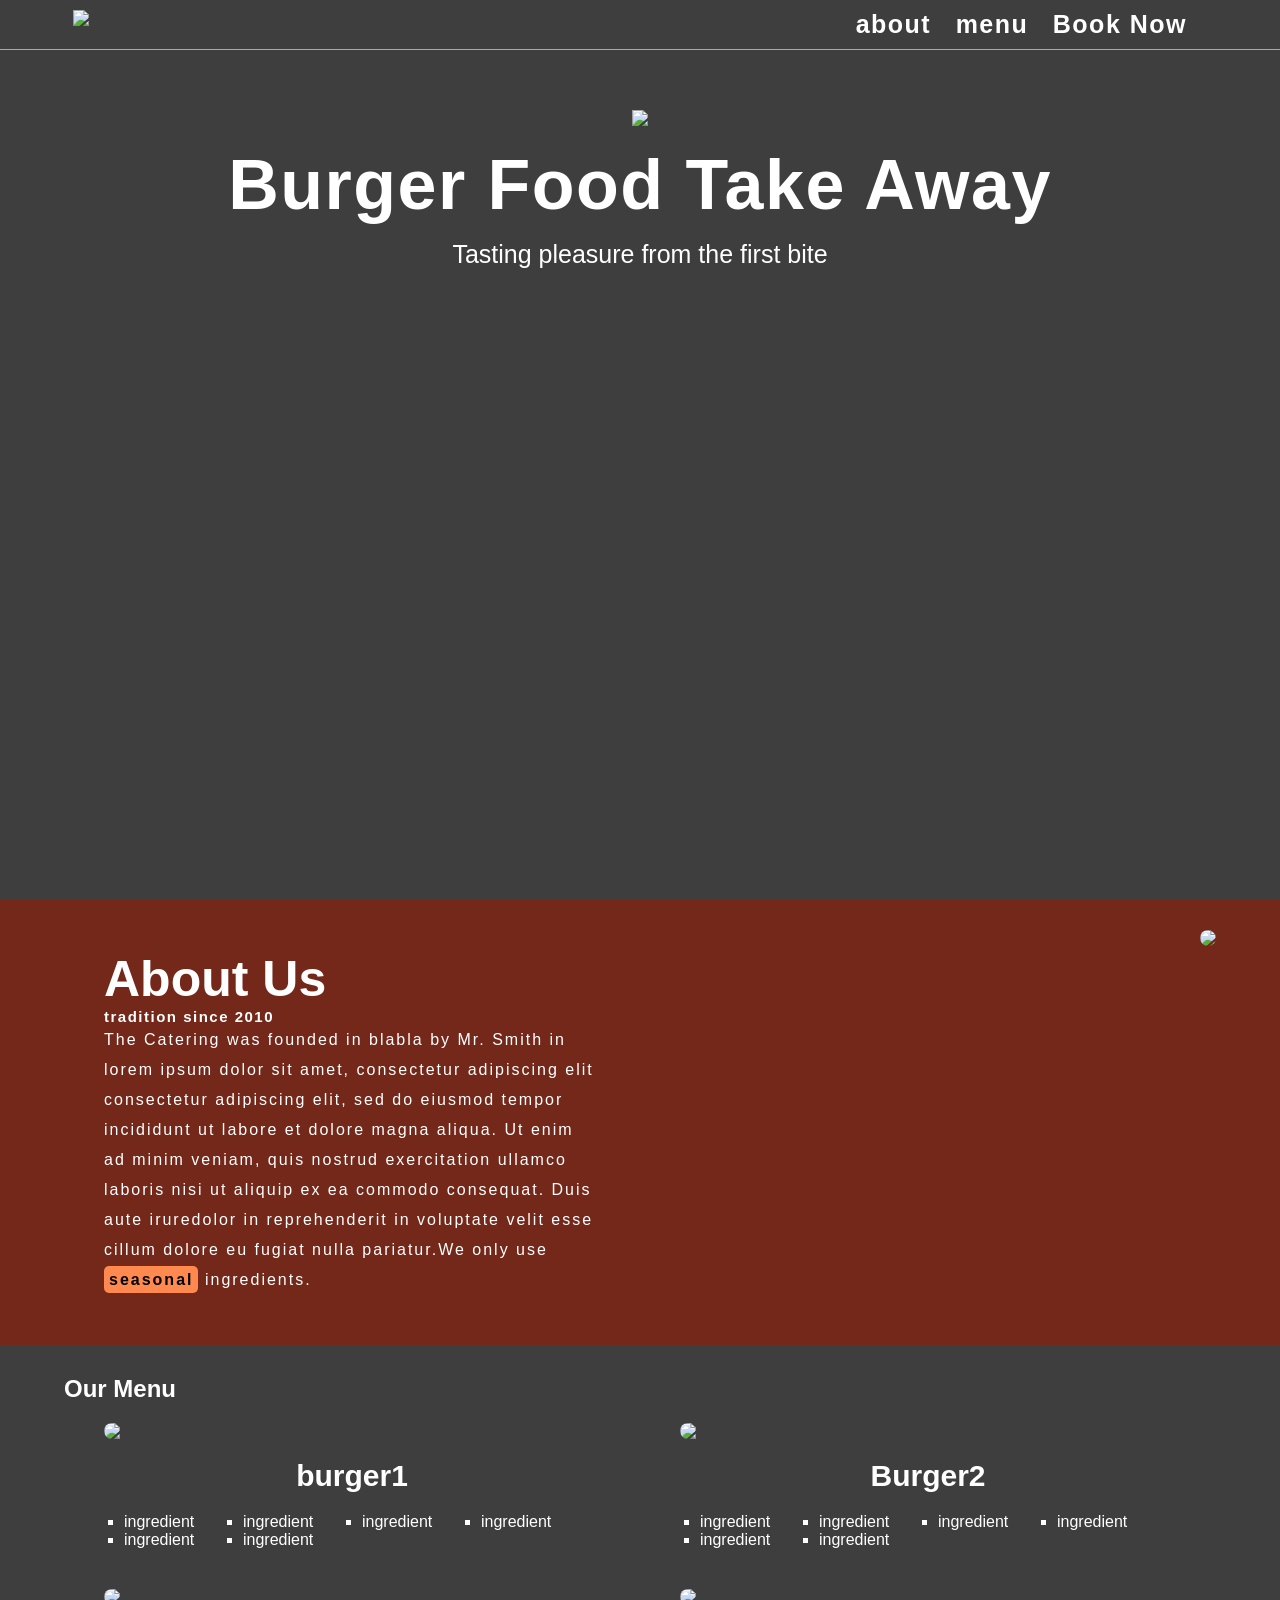
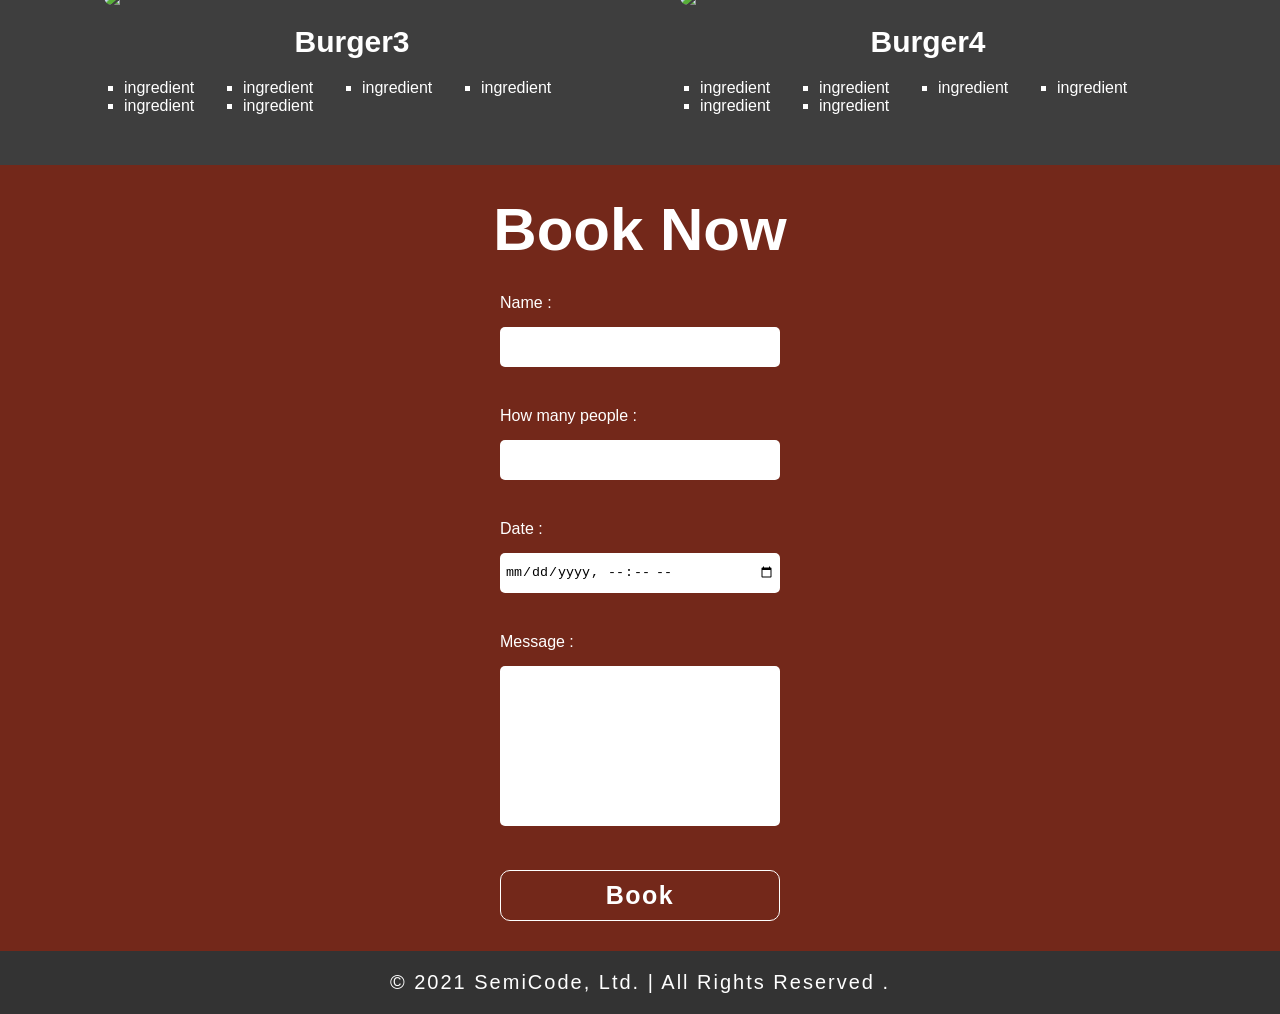
==== index.html @ 198485ba "Rename exercise3_burger.html to index.html" ====
<!DOCTYPE html >
<html lang="en">
    <head>
        <meta charset="utf-8">
        <meta name="description" content="burger " >
        <meta name="keywords" content="burger, fastFood ">
        <meta name="viewport" content="width=device-width ,initial-scale=1.0">
        <meta name="author" content="zeina tariq">
        <link rel="stylesheet" href="exercise3_burger.css">
        <title>burger</title>
        <link rel="shortcut icon" href="./../images_ex3burger/burger_logo-a11d39a9.png"
        type="image/x-icon">

    </head>


    <body>
        <header>
            <nav>
                <div class="container">
            
            
                    <div class="part1 float-left">
                        <img src="./../images_ex3burger/burger_logo-a11d39a9.png">
                    </div>
            
                    <div class="part2 float-right">
                        <ul>
                            <li>
                                <a href="#About">about</a>
            
                            </li>
                            <li>
                                <a href=#menu>menu </a>
                            </li>
                            <li class="last"><a href="#book">Book Now</a></li>
            
            
            
            
            
            
                        </ul>
            
                    </div>
            
                    <div class="clearfix"></div>
            
            
                </div>
            
            </nav>
            
            <div class="container">
                <div class="content">
                    <img src="./../images_ex3burger/burger_header-1f9a4334.png">
                    <h1>Burger Food Take Away</h1>
                    <p>Tasting pleasure from the first bite</p>
                </div>
            </div>

        </header>

        <section id="About">
            <div class="container">
                <div class="part1 float-left">
                    <h2>About Us</h2>
                    <h4>tradition since 2010</h4>
                    <p>The Catering was founded in blabla by Mr. Smith in lorem ipsum dolor sit amet, consectetur adipiscing elit consectetur
                    adipiscing elit, sed do eiusmod tempor incididunt ut labore et dolore magna aliqua. Ut enim ad minim veniam, quis
                    nostrud exercitation ullamco laboris nisi ut aliquip ex ea commodo consequat. Duis aute iruredolor in reprehenderit in
                    voluptate velit esse cillum dolore eu fugiat nulla pariatur.We only use <span class="bg">seasonal</span> ingredients.</p>
                </div>

                <div class="part2 float-right">
                    <img src="./../images_ex3burger/about-fbd0de95.jpg">
                </div>
                <div class="clearfix"></div>
                
            </div>

        </section>

        <section id="Menu">
            <div class="container">
                <h2>Our Menu</h2>
                <div class="menu">
                    <div class="burger float-left">
                        <img src="./../images_ex3burger/burger_01-57fe184c.jpg">
                        <h3>burger1</h3>
                        <ul>
                            <li class="float-left">ingredient</li>
                            <li class="float-left">ingredient</li>
                            <li class="float-left">ingredient</li>
                            <li class="float-left">ingredient</li>
                            <li class="float-left">ingredient</li>
                            <li class="float-left">ingredient</li>
                        </ul>
                        <div class="clearfix"></div>
                    </div>
                    <div class="burger float-left">
                        <img src="./../images_ex3burger/burger_02-58d27c67.jpg">
                        <h3>Burger2</h3>
                        <ul>
                            <li class="float-left">ingredient</li>
                            <li class="float-left">ingredient</li>
                            <li class="float-left">ingredient</li>
                            <li class="float-left">ingredient</li>
                            <li class="float-left">ingredient</li>
                            <li class="float-left">ingredient</li>
                
                        </ul>
                        <div class="clearfix"></div>
                    </div>
                    

                    <div class="burger float-left">
                        <img src="./../images_ex3burger/burger_03-967668e6.jpg">
                        <h3>Burger3</h3>
                        <ul><li class="float-left">ingredient</li>
                            <li class="float-left">ingredient</li>
                            <li class="float-left">ingredient</li>
                            <li class="float-left">ingredient</li>
                            <li class="float-left">ingredient</li>
                            <li class="float-left">ingredient</li>
                        </ul>
                        <div class="clearfix"></div>
                    </div>
                    <div class="burger float-left">
                        <img src="./../images_ex3burger/burger_04-4938fb6a.jpg">
                        <h3>Burger4</h3>
                        <ul>
                            <li class="float-left">ingredient</li>
                            <li class="float-left">ingredient</li>
                            <li class="float-left">ingredient</li>
                            <li class="float-left">ingredient</li>
                            <li class="float-left">ingredient</li>
                            <li class="float-left">ingredient</li>
                        </ul>
                        <div class="clearfix"></div>
                    </div>

                </div>
            </div>
        </section>

        <section id="Book">
            <div class="container">
                <h2>Book Now</h2>
                <form>
                    <div class="input">
                        <label for="Name">Name :</label>
                        <input type="text" name="name" id="Name" autocomplete="off">
                    </div>

                    <div class="input"> 
                        <Label for="Count">How many people :</Label>
                        <input type="text" name="count" id="Count" autocomplete="off">
                    </div>

                    <div class="input">
                        <label for="Date">Date :</label>
                        <input type="datetime-local" name="date" id="Date">
                    </div>

                    <div class="input"> 
                        <label for="Message">Message :</label>
                        <textarea name="message" id="Message" cols="30" rows="10"></textarea>
                    </div>
                    <button>Book</button>
                </form>
            </div>
        </section>

        <footer>© 2021 SemiCode, Ltd. | All Rights Reserved .</footer>
        

    </body>
</html>
---- exercise3_burger.css ----
*{
    margin: 0;
    padding: 0;
}

body{
    font-family: Barlow Condensed, sans-serif;
}



nav{
    overflow: auto;
    padding:10px;
    background-color: #3e3e3e;
    border-bottom: 1px solid #aaa;

}
header {
    background-color: #3e3e3e;
    height: 100vh;
}


.part1{
    float:left;
    
}

.float-left{float:left;}

.float-right{float:right;}


.part1 img{
    width:100%;
}


img {
    overflow-clip-margin: content-box;
    overflow: clip;
}

nav .part2 li {
    display: inline-block;
    margin-right: 20px;
    font-size: 25px;
    font-weight: bolder;
    letter-spacing: 1.5px;
}

nav .part2 li a {
    color: #fff;
    text-decoration: none;
}

.clearfix {
    clear: both;
}

header .content h1 {
    font-weight: 700;
    font-size: 70px;
    margin: 15px 0;
    letter-spacing: 1.5px;
}

header .content {
    text-align: center;
    color: #fff;
    padding-top: 60px;
}


header .content p {
    font-size: 25px;
    font-weight: 500;
}

#About{
    background-color: #73281a;
}

#About .part1 {
    width: 50%;
    padding: 20px 40px;
    box-sizing: border-box;
    color: #fff;
}

#About .part1 h4 {
        font-size: 15px;
        letter-spacing: 1.5px;}


 section { padding: 30px 0; }

#About .part1 h2{
        font-size: 50px;
    }

#About .part1 p {
    line-height: 30px;
    letter-spacing: 2px;
}

#About .part1 p span {
    background-color: #ff894f;
    padding: 5px;
    color: #000;
    font-weight: 700;
    border-radius: 5px;
}






#About .part2 img {
    width: 100%;
    border-radius: 20px;
}

div {
    display: block;
    unicode-bidi: isolate;
}
section {
        padding: 30px 0;
    }

#Menu {
    background-color: #3e3e3e;
    color: #fff;
}  

.container {
        width: 90%;
        margin: auto;
    }

#Menu .menu .burger {
    width: 50%;
    padding: 20px 40px;
    box-sizing: border-box;
}
#Menu .menu {
    overflow: auto;
}




#Menu .menu .burger img {
    width: 100%;
    display: block;
    margin: auto;
    border-radius: 30px;
}

#Menu .menu .burger h3 {
    text-align: center;
    margin: 20px 0;
    font-size: 30px;
}

h3 {
    display: block;
    font-size: 1.17em;
    margin-block-start: 1em;
    margin-block-end: 1em;
    margin-inline-start: 0px;
    margin-inline-end: 0px;
    font-weight: bold;
    unicode-bidi: isolate;
}


#Menu .menu .burger ul {
        list-style: square;
        padding-left: 20px;
        text-align: left;
}
    #Menu .menu .burger ul li {
        width: 25%;
    }

#Book {
    background-color: #73281a;
    color: #fff;
}

section {
        padding: 30px 0;
}

#Book h2 {
    text-align: center;
    font-size: 60px;
    margin-bottom: 30px;
}

#Book form {
        max-width: 280px;
        width: 90%;
        margin: auto;
    }

#Book form .input {
    box-sizing: border-box;
    margin-bottom: 40px;
}

#Book form .input label {
    display: block;
    margin-bottom: 15px;
}

#Book form .input input, #Book form .input textarea {
    width: 100%;
    border: none;
    padding: 5px;
    border-radius: 5px;
    box-sizing: border-box;
}

#Book form .input label {
    display: block;
    margin-bottom: 15px;
}

#Book form .input input, #Book form .input textarea {
    width: 100%;
    border: none;
    padding: 5px;
    border-radius: 5px;
    box-sizing: border-box;
}

#Book form .input input {
    height: 40px;
}

#Book form .input textarea {
    resize: none;
}

#Book form button {
    display: block;
    width: 100%;
    padding: 10px 20px;
    border: 1px solid #fff;
    border-radius: 10px;
    background-color: transparent;
    color: #fff;
    font-size: 25px;
    letter-spacing: 1.5px;
    font-weight: 700;
    cursor: pointer;
}


footer {
    background-color: #333;
    color: #fff;
    text-align: center;
    padding: 20px 0;
    font-size: 20px;
    letter-spacing: 2px;
}
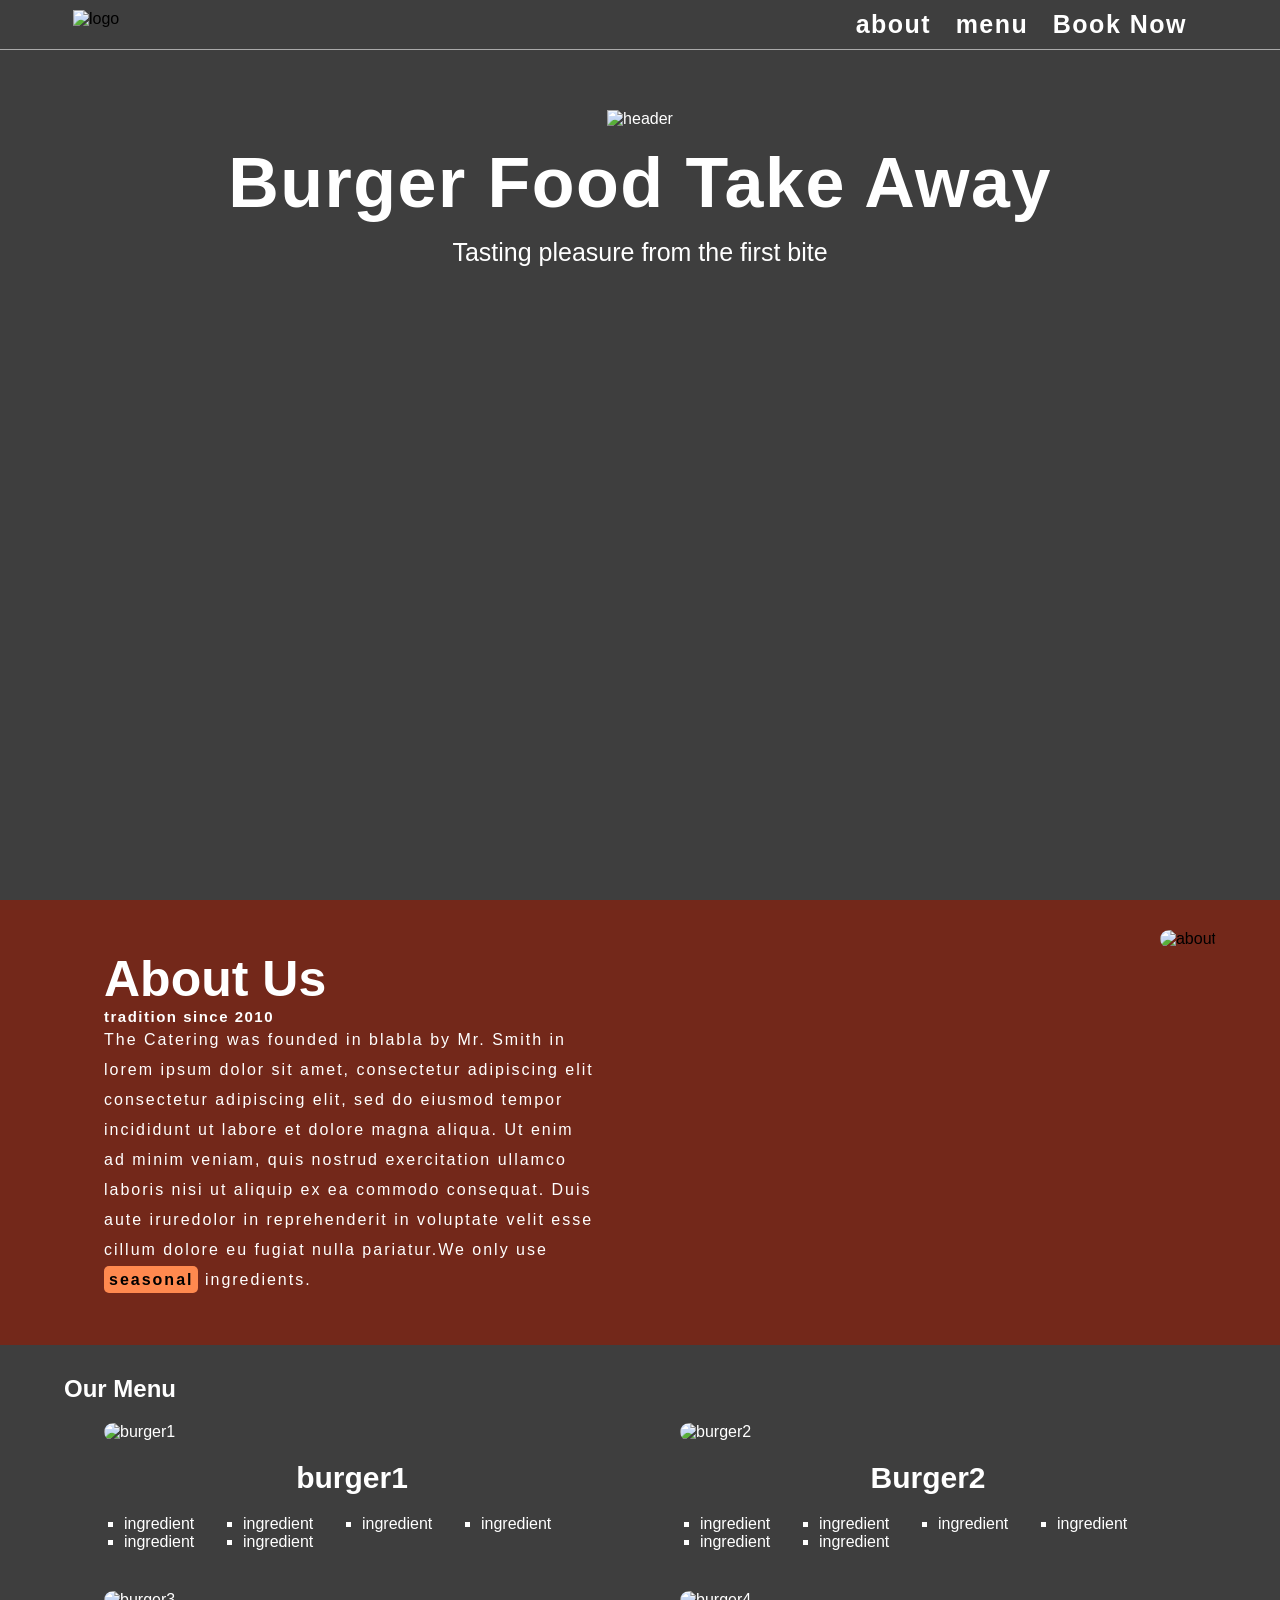
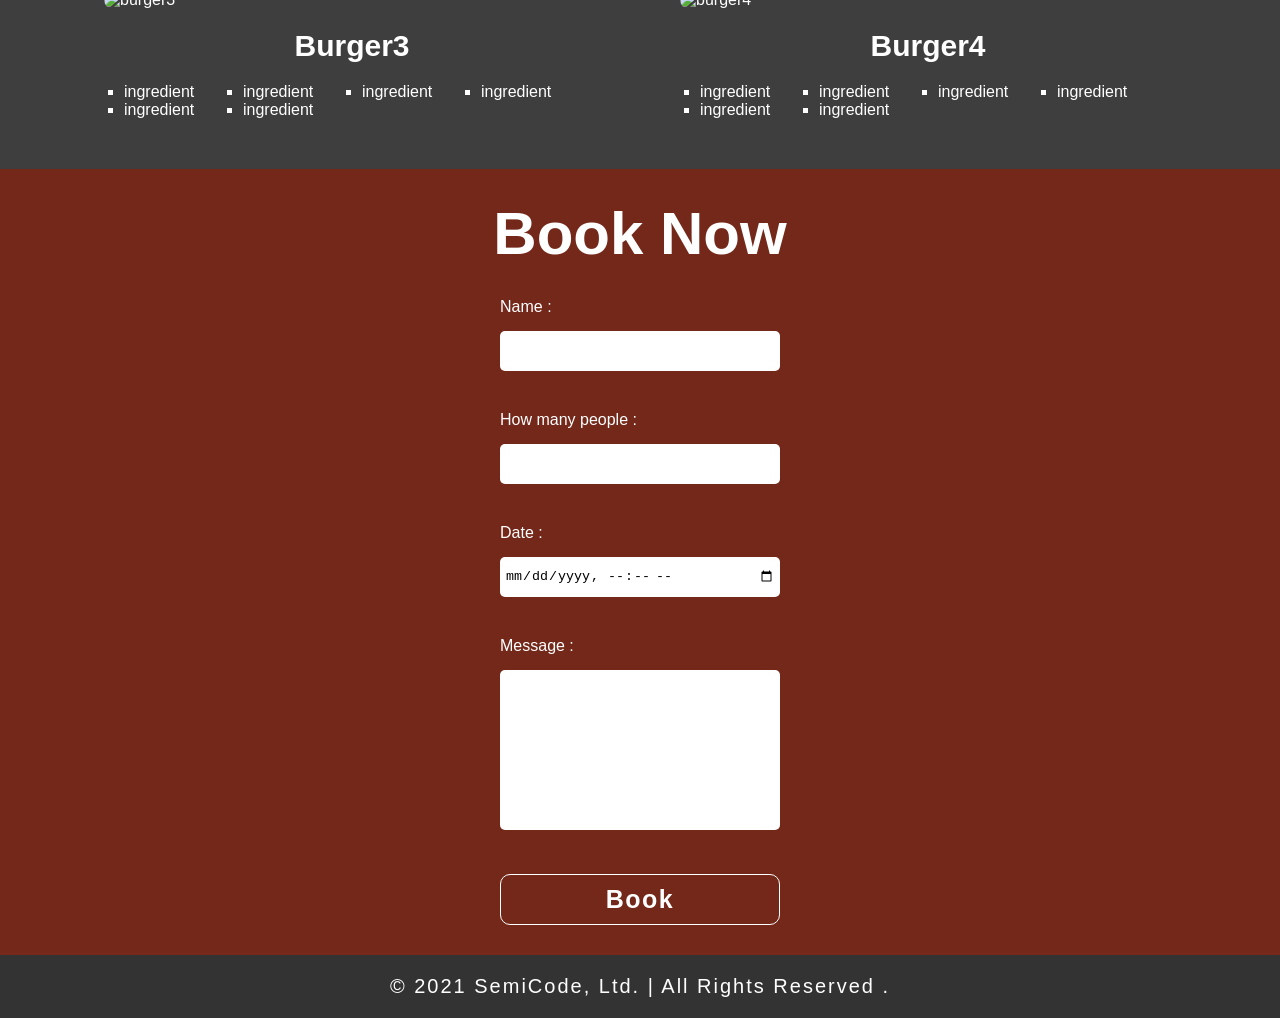
==== commit 019783c6: "Update index.html" ====
--- a/index.html
+++ b/index.html
@@ -8,7 +8,7 @@
         <meta name="author" content="zeina tariq">
         <link rel="stylesheet" href="exercise3_burger.css">
         <title>burger</title>
-        <link rel="shortcut icon" href="./../images_ex3burger/burger_logo-a11d39a9.png"
+        <link rel="shortcut icon" href="./images_ex3burger/burger_logo-a11d39a9.png"
         type="image/x-icon">
 
     </head>
@@ -21,7 +21,7 @@
             
             
                     <div class="part1 float-left">
-                        <img src="./../images_ex3burger/burger_logo-a11d39a9.png">
+                        <img src="./images_ex3burger/burger_logo-a11d39a9.png" alt="logo">
                     </div>
             
                     <div class="part2 float-right">
@@ -53,7 +53,7 @@
             
             <div class="container">
                 <div class="content">
-                    <img src="./../images_ex3burger/burger_header-1f9a4334.png">
+                    <img src="./images_ex3burger/burger_header-1f9a4334.png" alt="header">
                     <h1>Burger Food Take Away</h1>
                     <p>Tasting pleasure from the first bite</p>
                 </div>
@@ -73,7 +73,7 @@
                 </div>
 
                 <div class="part2 float-right">
-                    <img src="./../images_ex3burger/about-fbd0de95.jpg">
+                    <img src="./images_ex3burger/about-fbd0de95.jpg" alt="about">
                 </div>
                 <div class="clearfix"></div>
                 
@@ -86,7 +86,7 @@
                 <h2>Our Menu</h2>
                 <div class="menu">
                     <div class="burger float-left">
-                        <img src="./../images_ex3burger/burger_01-57fe184c.jpg">
+                        <img src="./images_ex3burger/burger_01-57fe184c.jpg" alt="burger1">
                         <h3>burger1</h3>
                         <ul>
                             <li class="float-left">ingredient</li>
@@ -99,7 +99,7 @@
                         <div class="clearfix"></div>
                     </div>
                     <div class="burger float-left">
-                        <img src="./../images_ex3burger/burger_02-58d27c67.jpg">
+                        <img src="./images_ex3burger/burger_02-58d27c67.jpg" alt="burger2">
                         <h3>Burger2</h3>
                         <ul>
                             <li class="float-left">ingredient</li>
@@ -115,7 +115,7 @@
                     
 
                     <div class="burger float-left">
-                        <img src="./../images_ex3burger/burger_03-967668e6.jpg">
+                        <img src="./images_ex3burger/burger_03-967668e6.jpg" alt="burger3">
                         <h3>Burger3</h3>
                         <ul><li class="float-left">ingredient</li>
                             <li class="float-left">ingredient</li>
@@ -127,7 +127,7 @@
                         <div class="clearfix"></div>
                     </div>
                     <div class="burger float-left">
-                        <img src="./../images_ex3burger/burger_04-4938fb6a.jpg">
+                        <img src="./images_ex3burger/burger_04-4938fb6a.jpg" alt="burger4">
                         <h3>Burger4</h3>
                         <ul>
                             <li class="float-left">ingredient</li>
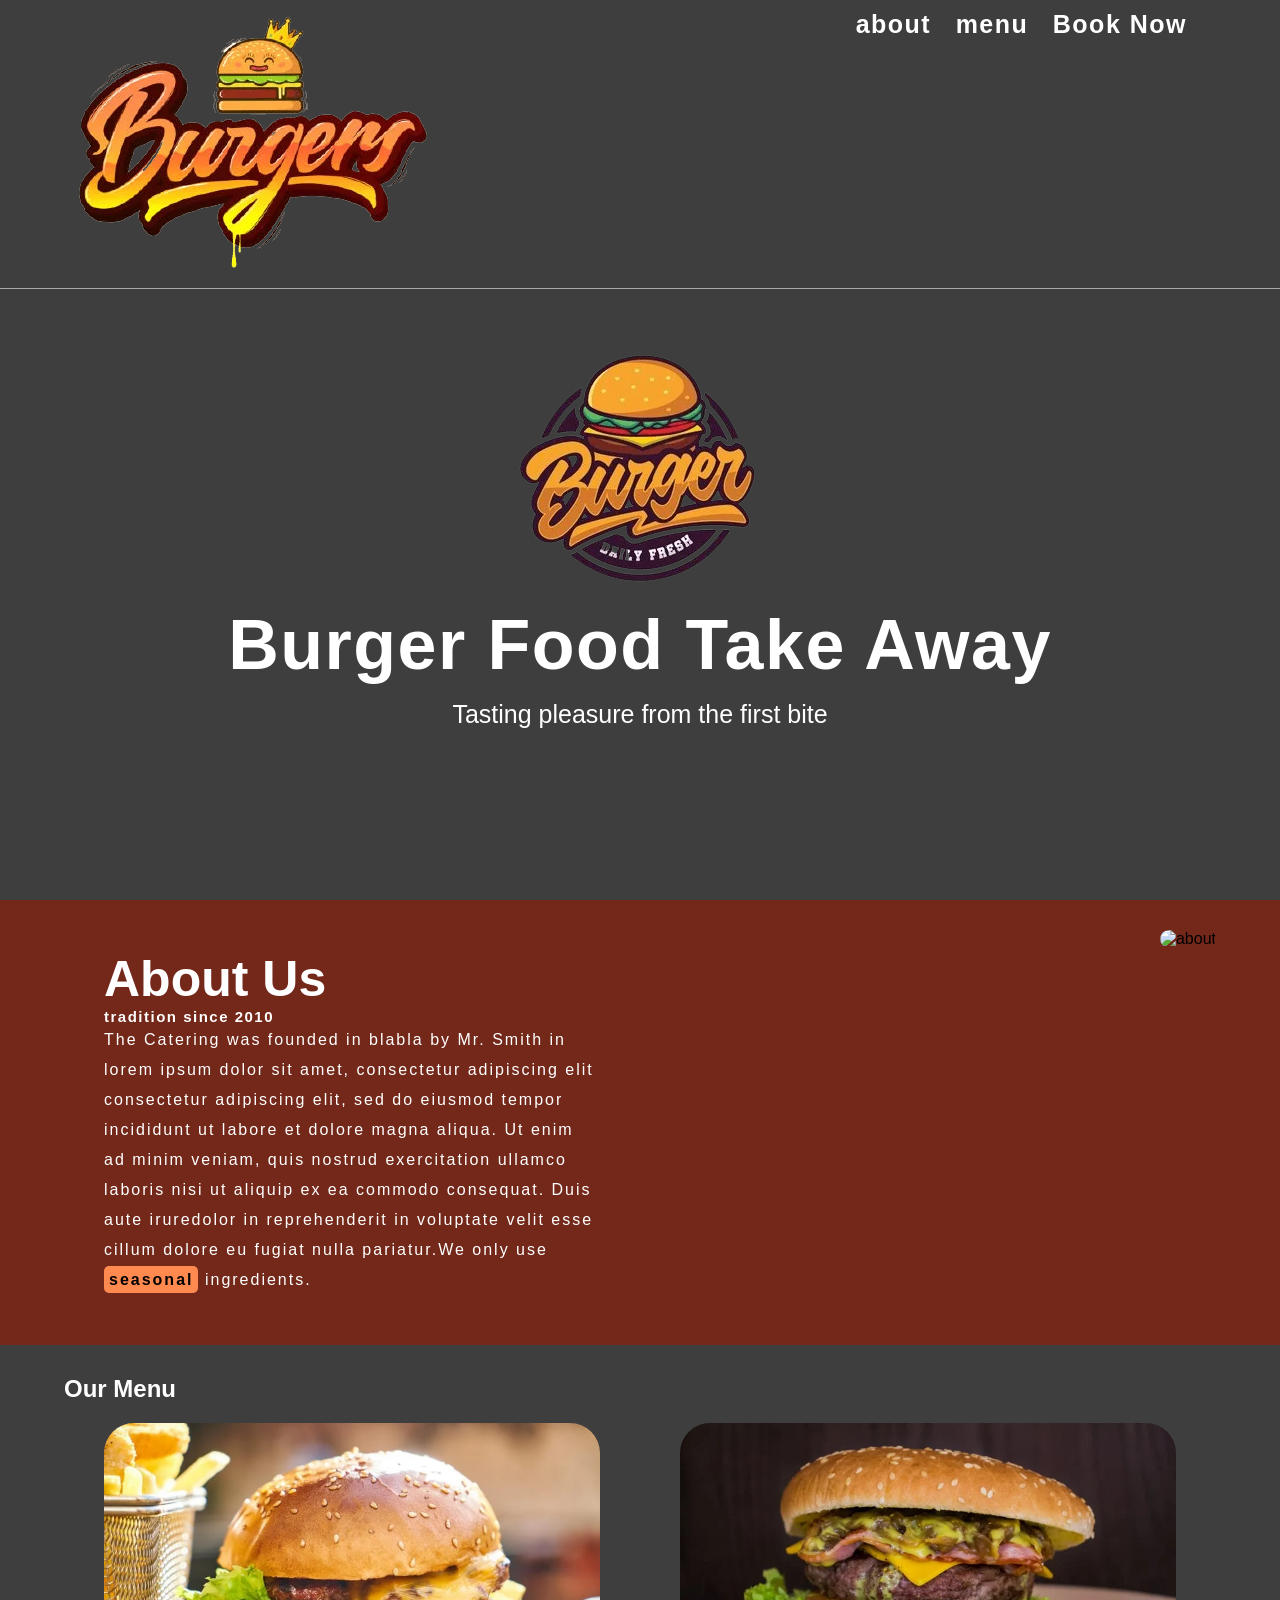
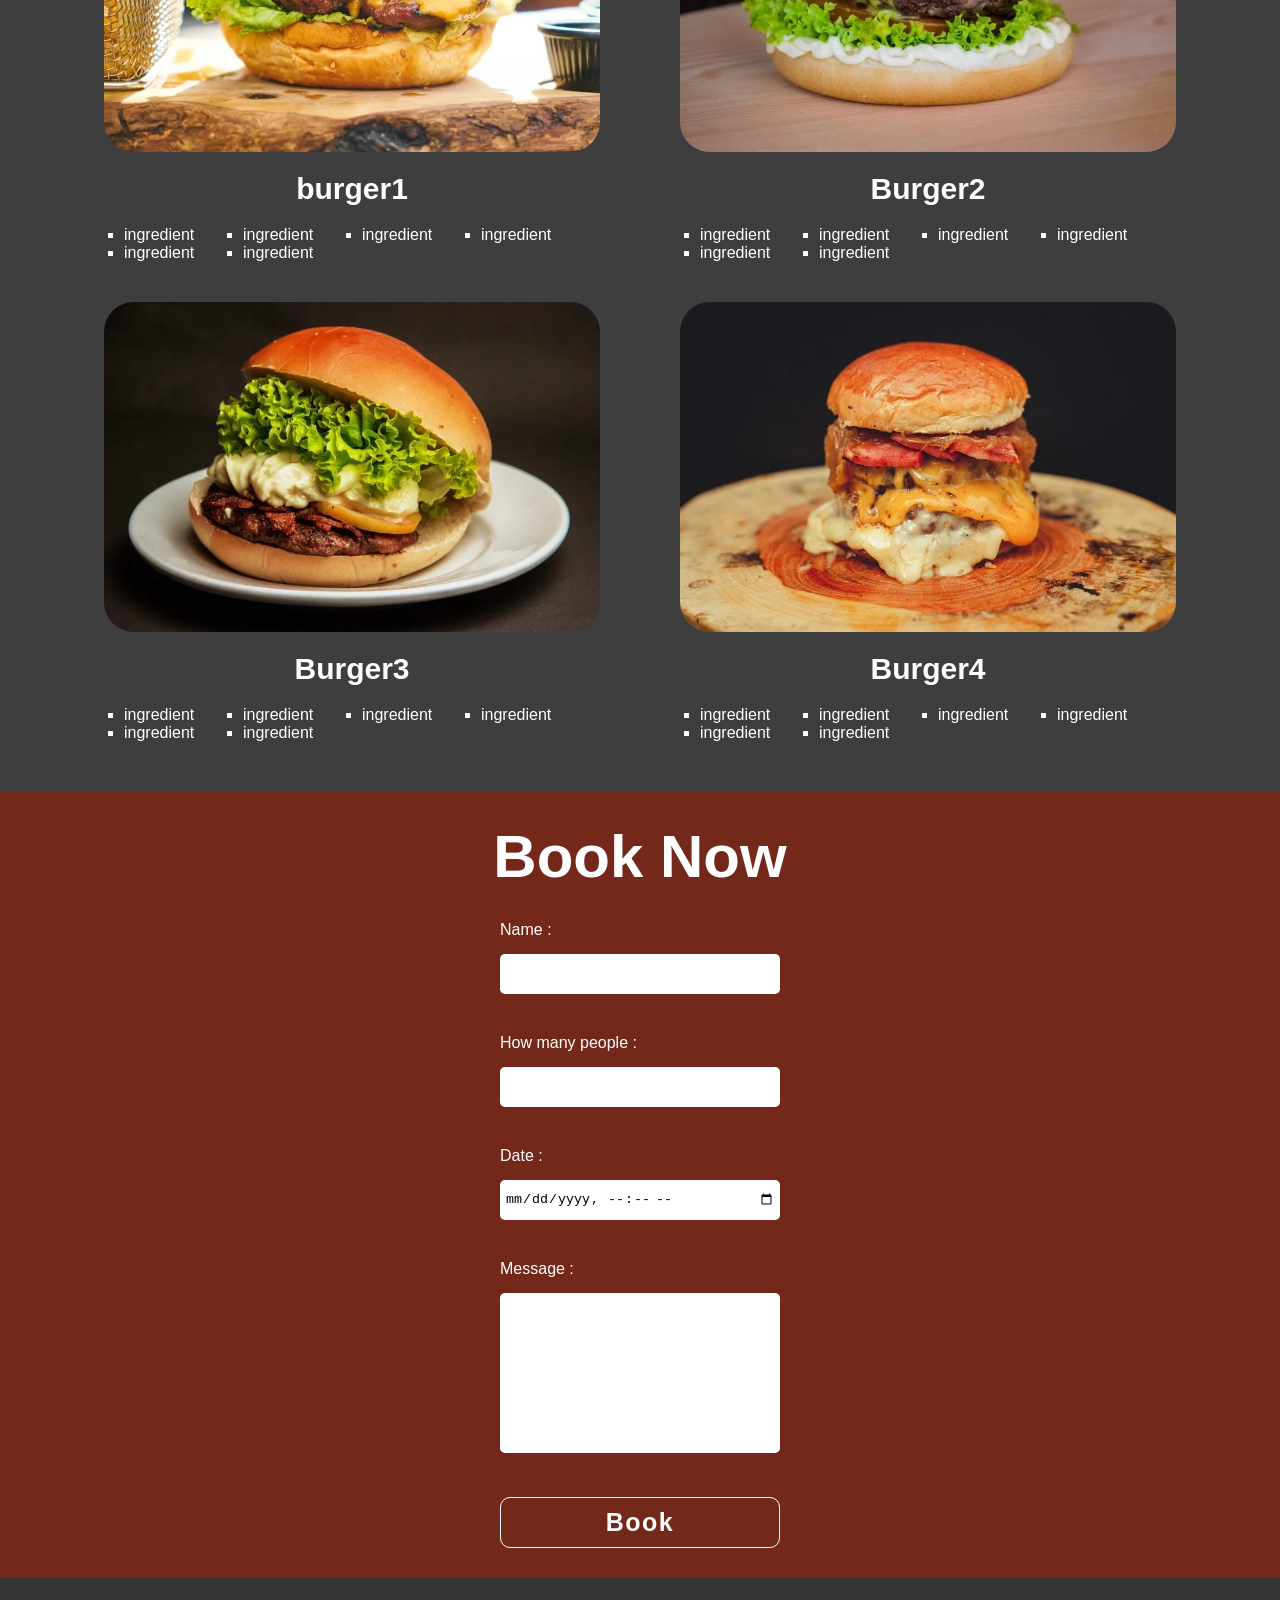
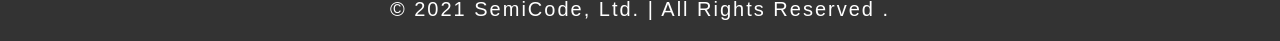
==== commit eb514d38: "Update index.html" ====
--- a/index.html
+++ b/index.html
@@ -8,7 +8,7 @@
         <meta name="author" content="zeina tariq">
         <link rel="stylesheet" href="exercise3_burger.css">
         <title>burger</title>
-        <link rel="shortcut icon" href="./images_ex3burger/burger_logo-a11d39a9.png"
+        <link rel="shortcut icon" href="burger_logo-a11d39a9.png"
         type="image/x-icon">
 
     </head>
@@ -21,7 +21,7 @@
             
             
                     <div class="part1 float-left">
-                        <img src="./images_ex3burger/burger_logo-a11d39a9.png" alt="logo">
+                        <img src="burger_logo-a11d39a9.png" alt="logo">
                     </div>
             
                     <div class="part2 float-right">
@@ -53,7 +53,7 @@
             
             <div class="container">
                 <div class="content">
-                    <img src="./images_ex3burger/burger_header-1f9a4334.png" alt="header">
+                    <img src="burger_header-1f9a4334.png" alt="header">
                     <h1>Burger Food Take Away</h1>
                     <p>Tasting pleasure from the first bite</p>
                 </div>
@@ -73,7 +73,7 @@
                 </div>
 
                 <div class="part2 float-right">
-                    <img src="./images_ex3burger/about-fbd0de95.jpg" alt="about">
+                    <img src="images_ex3burger/about-fbd0de95.jpg" alt="about">
                 </div>
                 <div class="clearfix"></div>
                 
@@ -86,7 +86,7 @@
                 <h2>Our Menu</h2>
                 <div class="menu">
                     <div class="burger float-left">
-                        <img src="./images_ex3burger/burger_01-57fe184c.jpg" alt="burger1">
+                        <img src="burger_01-57fe184c.jpg" alt="burger1">
                         <h3>burger1</h3>
                         <ul>
                             <li class="float-left">ingredient</li>
@@ -99,7 +99,7 @@
                         <div class="clearfix"></div>
                     </div>
                     <div class="burger float-left">
-                        <img src="./images_ex3burger/burger_02-58d27c67.jpg" alt="burger2">
+                        <img src="burger_02-58d27c67.jpg" alt="burger2">
                         <h3>Burger2</h3>
                         <ul>
                             <li class="float-left">ingredient</li>
@@ -115,7 +115,7 @@
                     
 
                     <div class="burger float-left">
-                        <img src="./images_ex3burger/burger_03-967668e6.jpg" alt="burger3">
+                        <img src="burger_03-967668e6.jpg" alt="burger3">
                         <h3>Burger3</h3>
                         <ul><li class="float-left">ingredient</li>
                             <li class="float-left">ingredient</li>
@@ -127,7 +127,7 @@
                         <div class="clearfix"></div>
                     </div>
                     <div class="burger float-left">
-                        <img src="./images_ex3burger/burger_04-4938fb6a.jpg" alt="burger4">
+                        <img src="burger_04-4938fb6a.jpg" alt="burger4">
                         <h3>Burger4</h3>
                         <ul>
                             <li class="float-left">ingredient</li>
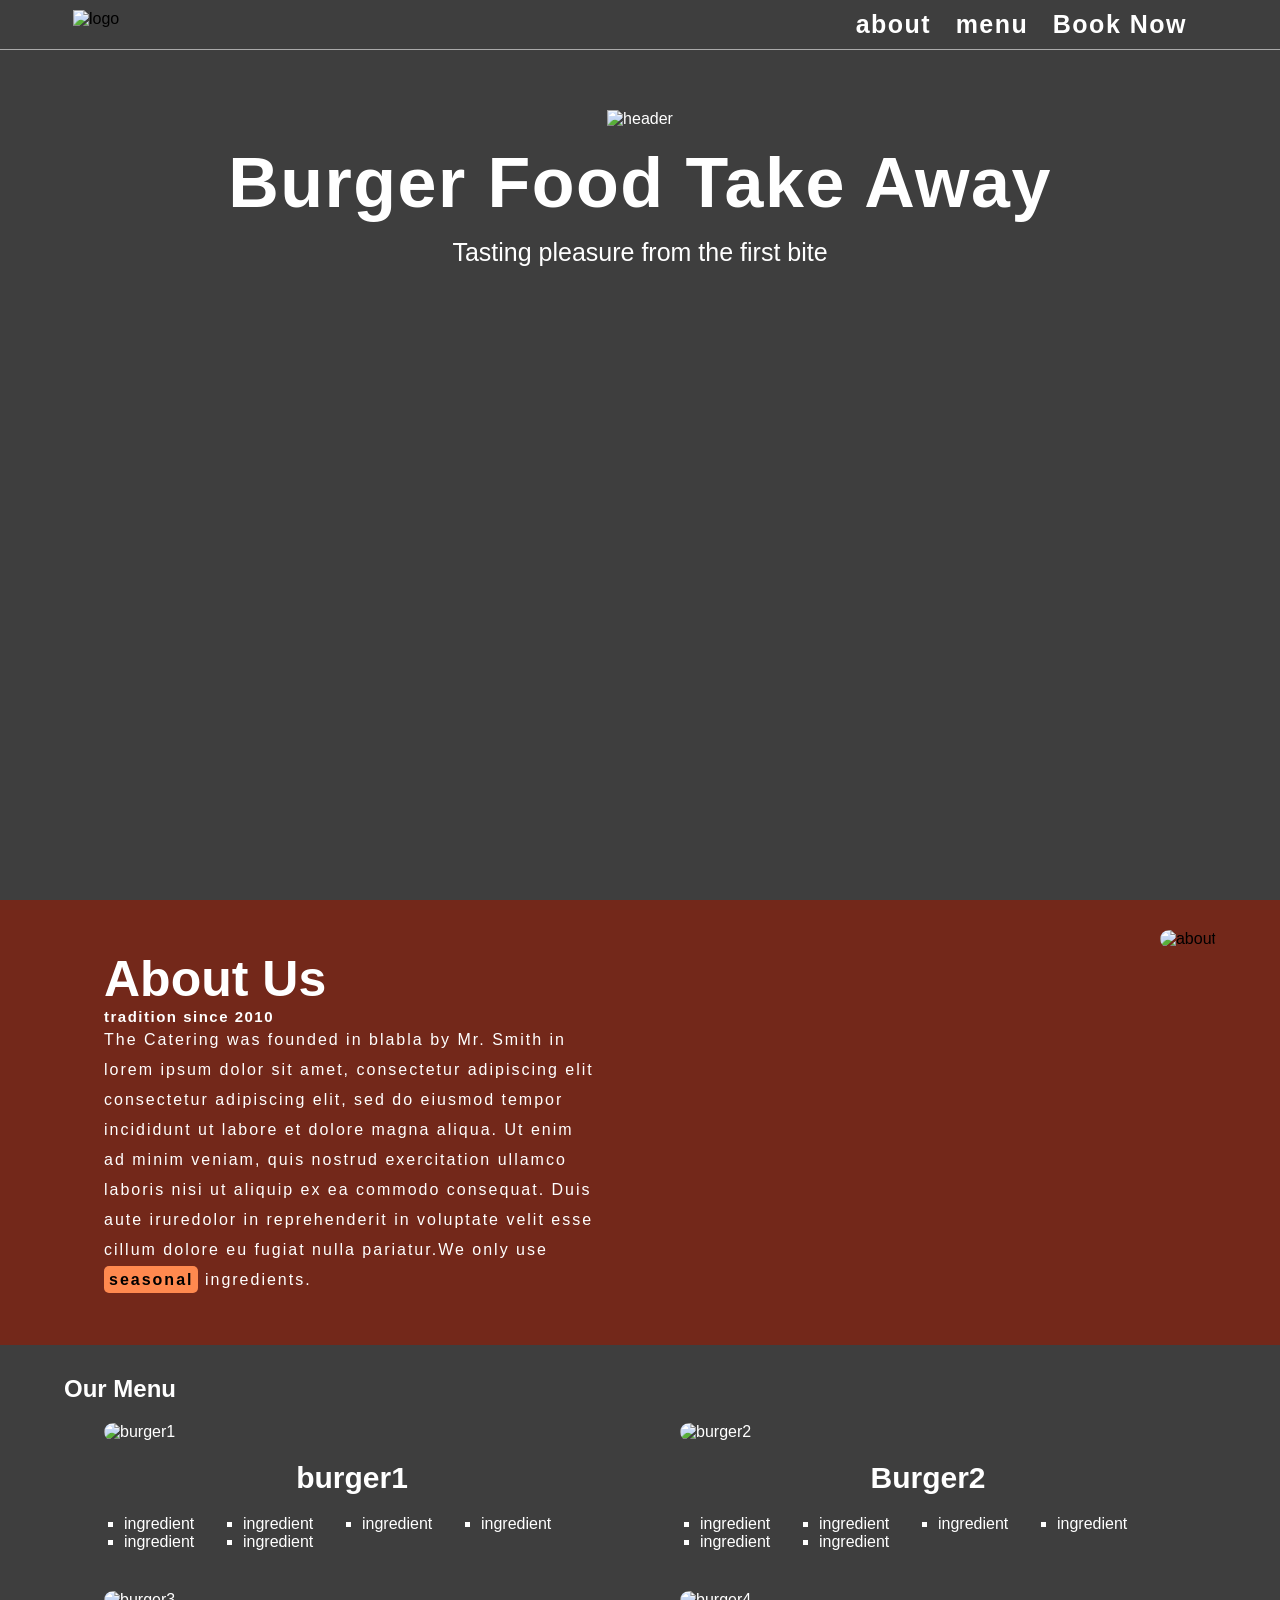
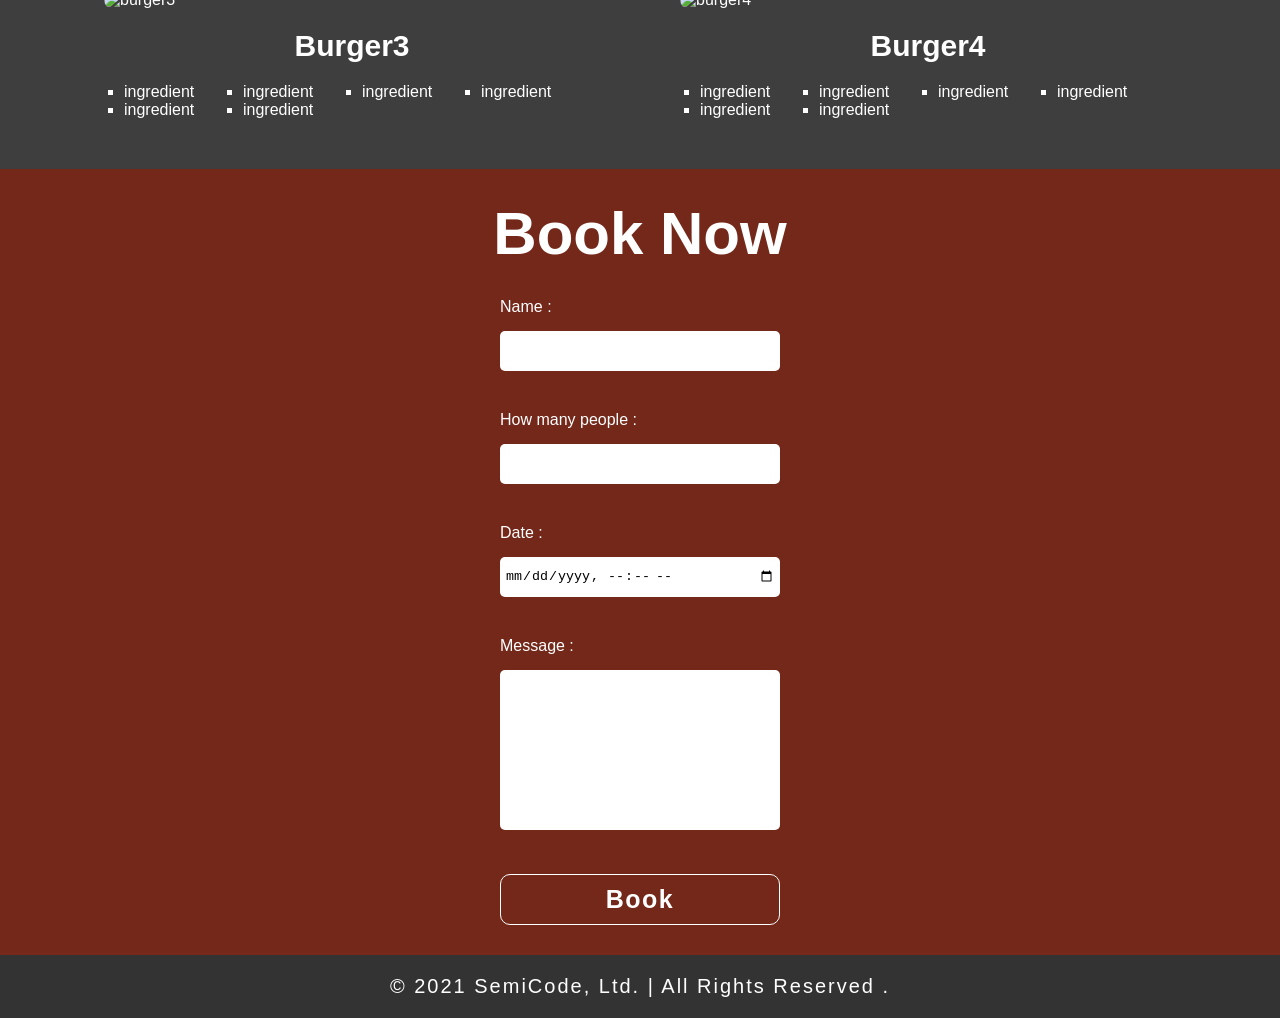
==== commit 9fa997d9: "Update index.html" ====
--- a/index.html
+++ b/index.html
@@ -8,7 +8,7 @@
         <meta name="author" content="zeina tariq">
         <link rel="stylesheet" href="exercise3_burger.css">
         <title>burger</title>
-        <link rel="shortcut icon" href="burger_logo-a11d39a9.png"
+        <link rel="shortcut icon" href="burger_logo-a11d39a9.PNG"
         type="image/x-icon">
 
     </head>
@@ -21,7 +21,7 @@
             
             
                     <div class="part1 float-left">
-                        <img src="burger_logo-a11d39a9.png" alt="logo">
+                        <img src="burger_logo-a11d39a9.PNG" alt="logo">
                     </div>
             
                     <div class="part2 float-right">
@@ -53,7 +53,7 @@
             
             <div class="container">
                 <div class="content">
-                    <img src="burger_header-1f9a4334.png" alt="header">
+                    <img src="burger_header-1f9a4334.PNG" alt="header">
                     <h1>Burger Food Take Away</h1>
                     <p>Tasting pleasure from the first bite</p>
                 </div>
@@ -73,7 +73,7 @@
                 </div>
 
                 <div class="part2 float-right">
-                    <img src="images_ex3burger/about-fbd0de95.jpg" alt="about">
+                    <img src="images_ex3burger/about-fbd0de95.JPG" alt="about">
                 </div>
                 <div class="clearfix"></div>
                 
@@ -86,7 +86,7 @@
                 <h2>Our Menu</h2>
                 <div class="menu">
                     <div class="burger float-left">
-                        <img src="burger_01-57fe184c.jpg" alt="burger1">
+                        <img src="burger_01-57fe184c.JPG" alt="burger1">
                         <h3>burger1</h3>
                         <ul>
                             <li class="float-left">ingredient</li>
@@ -99,7 +99,7 @@
                         <div class="clearfix"></div>
                     </div>
                     <div class="burger float-left">
-                        <img src="burger_02-58d27c67.jpg" alt="burger2">
+                        <img src="burger_02-58d27c67.JPG" alt="burger2">
                         <h3>Burger2</h3>
                         <ul>
                             <li class="float-left">ingredient</li>
@@ -115,7 +115,7 @@
                     
 
                     <div class="burger float-left">
-                        <img src="burger_03-967668e6.jpg" alt="burger3">
+                        <img src="burger_03-967668e6.JPG" alt="burger3">
                         <h3>Burger3</h3>
                         <ul><li class="float-left">ingredient</li>
                             <li class="float-left">ingredient</li>
@@ -127,7 +127,7 @@
                         <div class="clearfix"></div>
                     </div>
                     <div class="burger float-left">
-                        <img src="burger_04-4938fb6a.jpg" alt="burger4">
+                        <img src="burger_04-4938fb6a.JPG" alt="burger4">
                         <h3>Burger4</h3>
                         <ul>
                             <li class="float-left">ingredient</li>
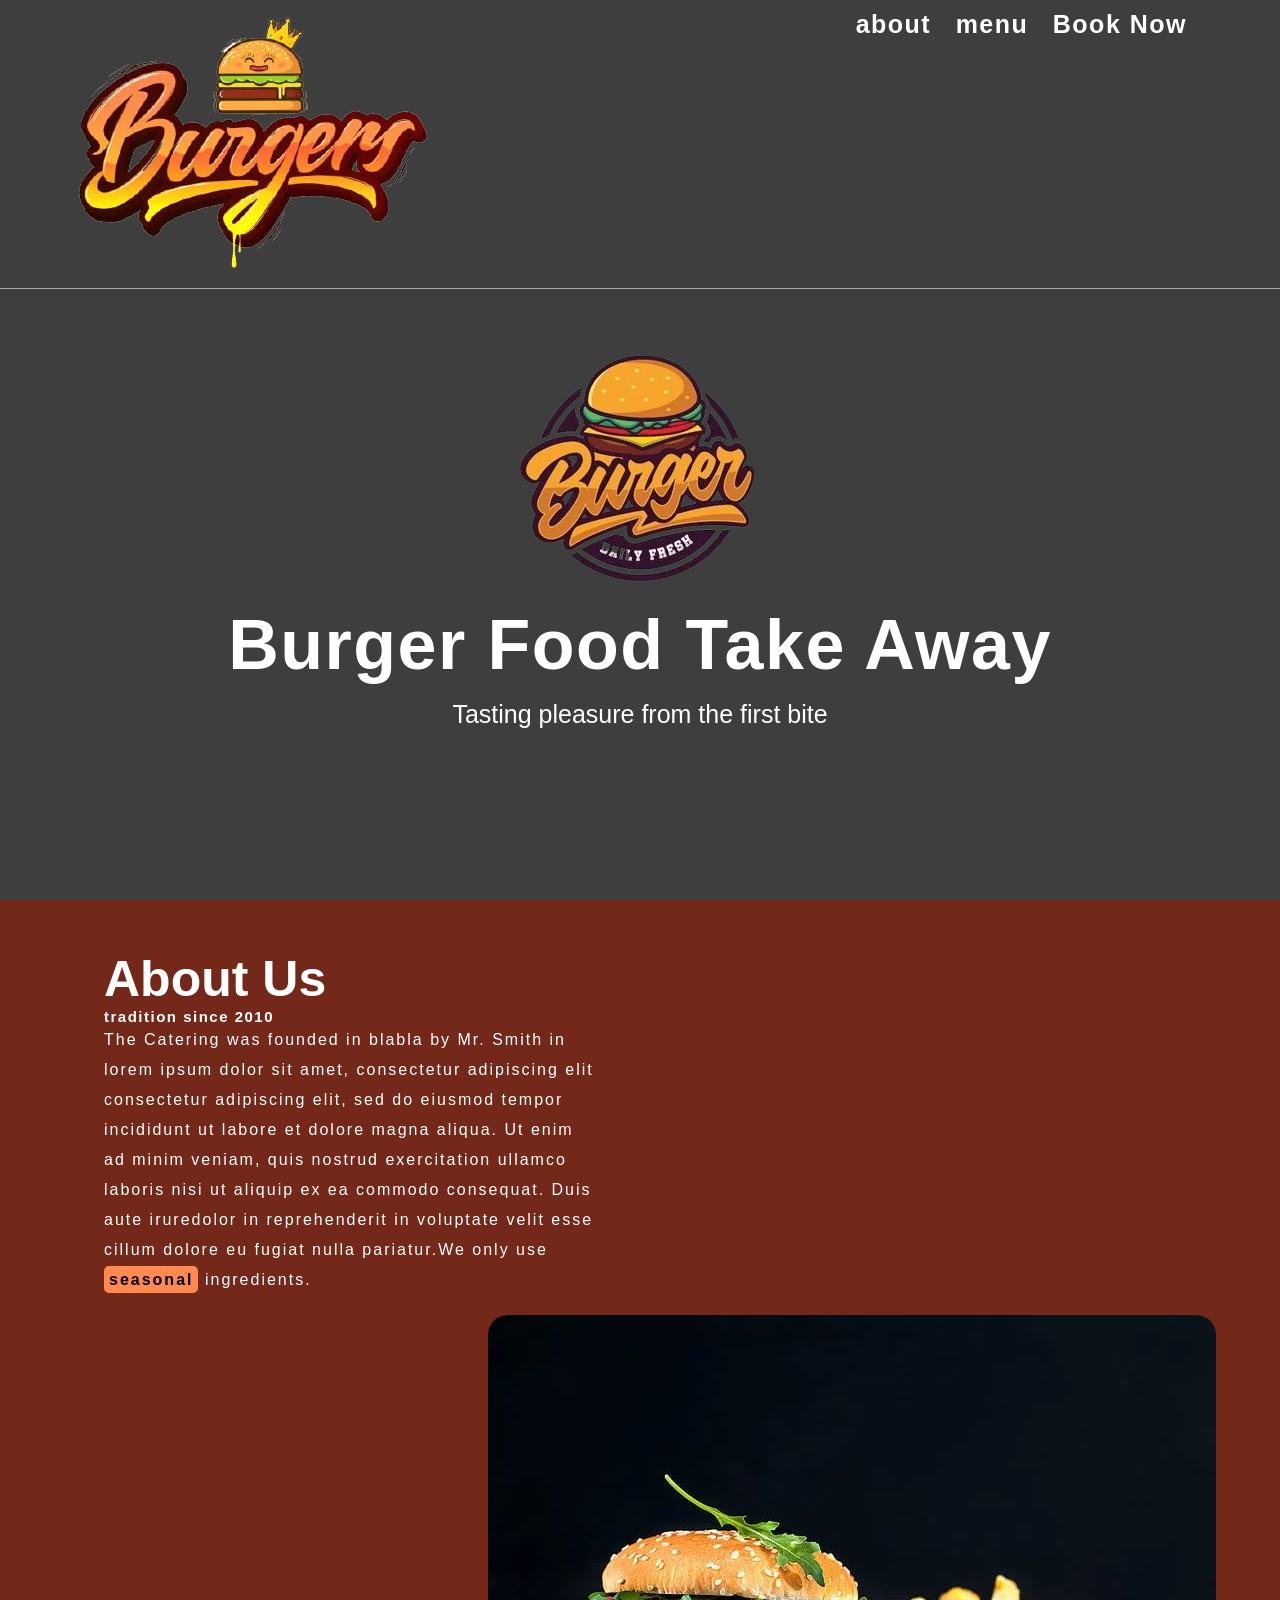
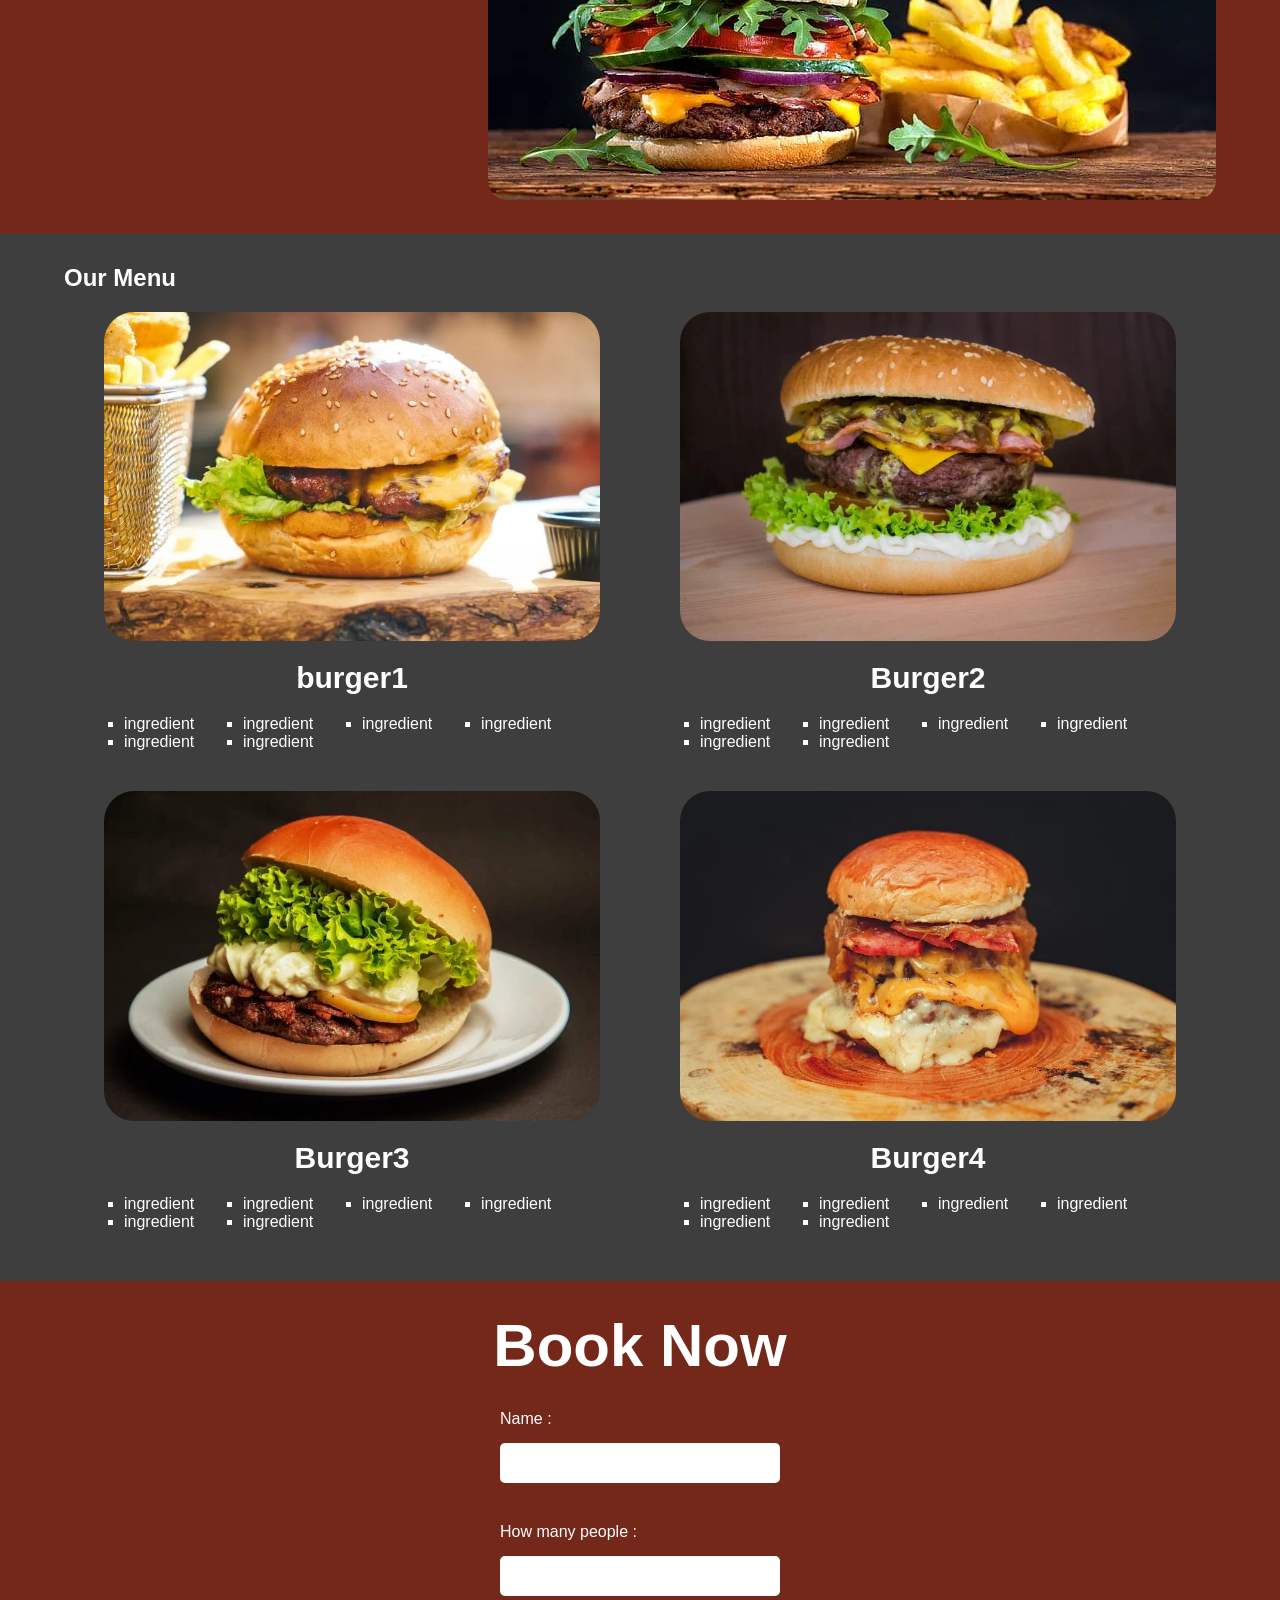
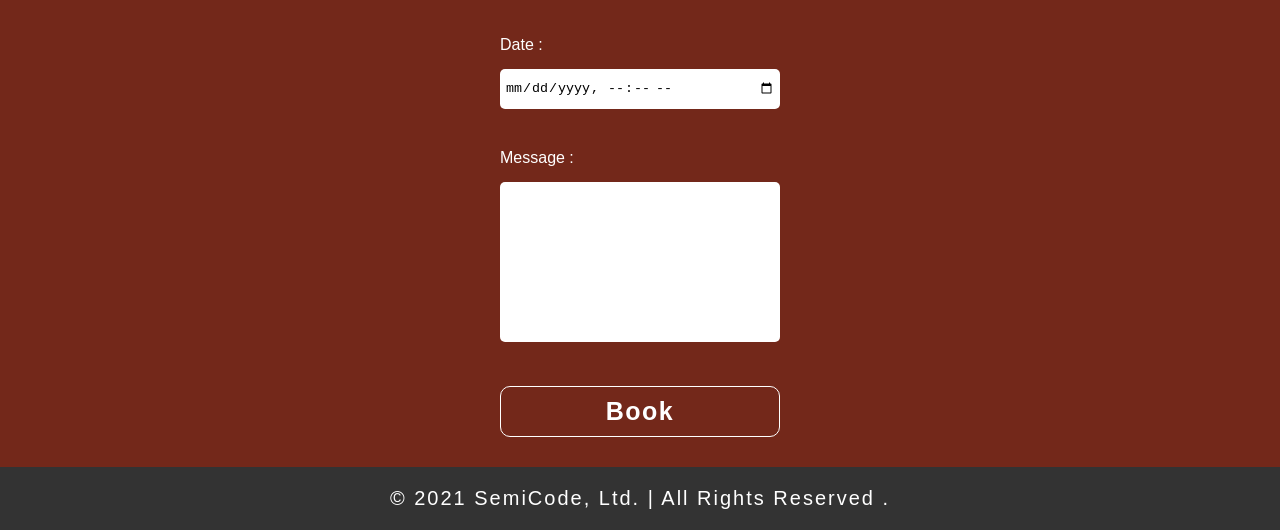
==== commit f0566927: "Update index.html" ====
--- a/index.html
+++ b/index.html
@@ -8,7 +8,7 @@
         <meta name="author" content="zeina tariq">
         <link rel="stylesheet" href="exercise3_burger.css">
         <title>burger</title>
-        <link rel="shortcut icon" href="burger_logo-a11d39a9.PNG"
+        <link rel="shortcut icon" href="burger_logo-a11d39a9.png"
         type="image/x-icon">
 
     </head>
@@ -21,7 +21,7 @@
             
             
                     <div class="part1 float-left">
-                        <img src="burger_logo-a11d39a9.PNG" alt="logo">
+                        <img src="burger_logo-a11d39a9.png" alt="logo">
                     </div>
             
                     <div class="part2 float-right">
@@ -53,7 +53,7 @@
             
             <div class="container">
                 <div class="content">
-                    <img src="burger_header-1f9a4334.PNG" alt="header">
+                    <img src="burger_header-1f9a4334.png" alt="header">
                     <h1>Burger Food Take Away</h1>
                     <p>Tasting pleasure from the first bite</p>
                 </div>
@@ -73,7 +73,7 @@
                 </div>
 
                 <div class="part2 float-right">
-                    <img src="images_ex3burger/about-fbd0de95.JPG" alt="about">
+                    <img src="about-fbd0de95.jpg" alt="about">
                 </div>
                 <div class="clearfix"></div>
                 
@@ -86,7 +86,7 @@
                 <h2>Our Menu</h2>
                 <div class="menu">
                     <div class="burger float-left">
-                        <img src="burger_01-57fe184c.JPG" alt="burger1">
+                        <img src="burger_01-57fe184c.jpg" alt="burger1">
                         <h3>burger1</h3>
                         <ul>
                             <li class="float-left">ingredient</li>
@@ -99,7 +99,7 @@
                         <div class="clearfix"></div>
                     </div>
                     <div class="burger float-left">
-                        <img src="burger_02-58d27c67.JPG" alt="burger2">
+                        <img src="burger_02-58d27c67.jpg" alt="burger2">
                         <h3>Burger2</h3>
                         <ul>
                             <li class="float-left">ingredient</li>
@@ -115,7 +115,7 @@
                     
 
                     <div class="burger float-left">
-                        <img src="burger_03-967668e6.JPG" alt="burger3">
+                        <img src="burger_03-967668e6.jpg" alt="burger3">
                         <h3>Burger3</h3>
                         <ul><li class="float-left">ingredient</li>
                             <li class="float-left">ingredient</li>
@@ -127,7 +127,7 @@
                         <div class="clearfix"></div>
                     </div>
                     <div class="burger float-left">
-                        <img src="burger_04-4938fb6a.JPG" alt="burger4">
+                        <img src="burger_04-4938fb6a.jpg" alt="burger4">
                         <h3>Burger4</h3>
                         <ul>
                             <li class="float-left">ingredient</li>
